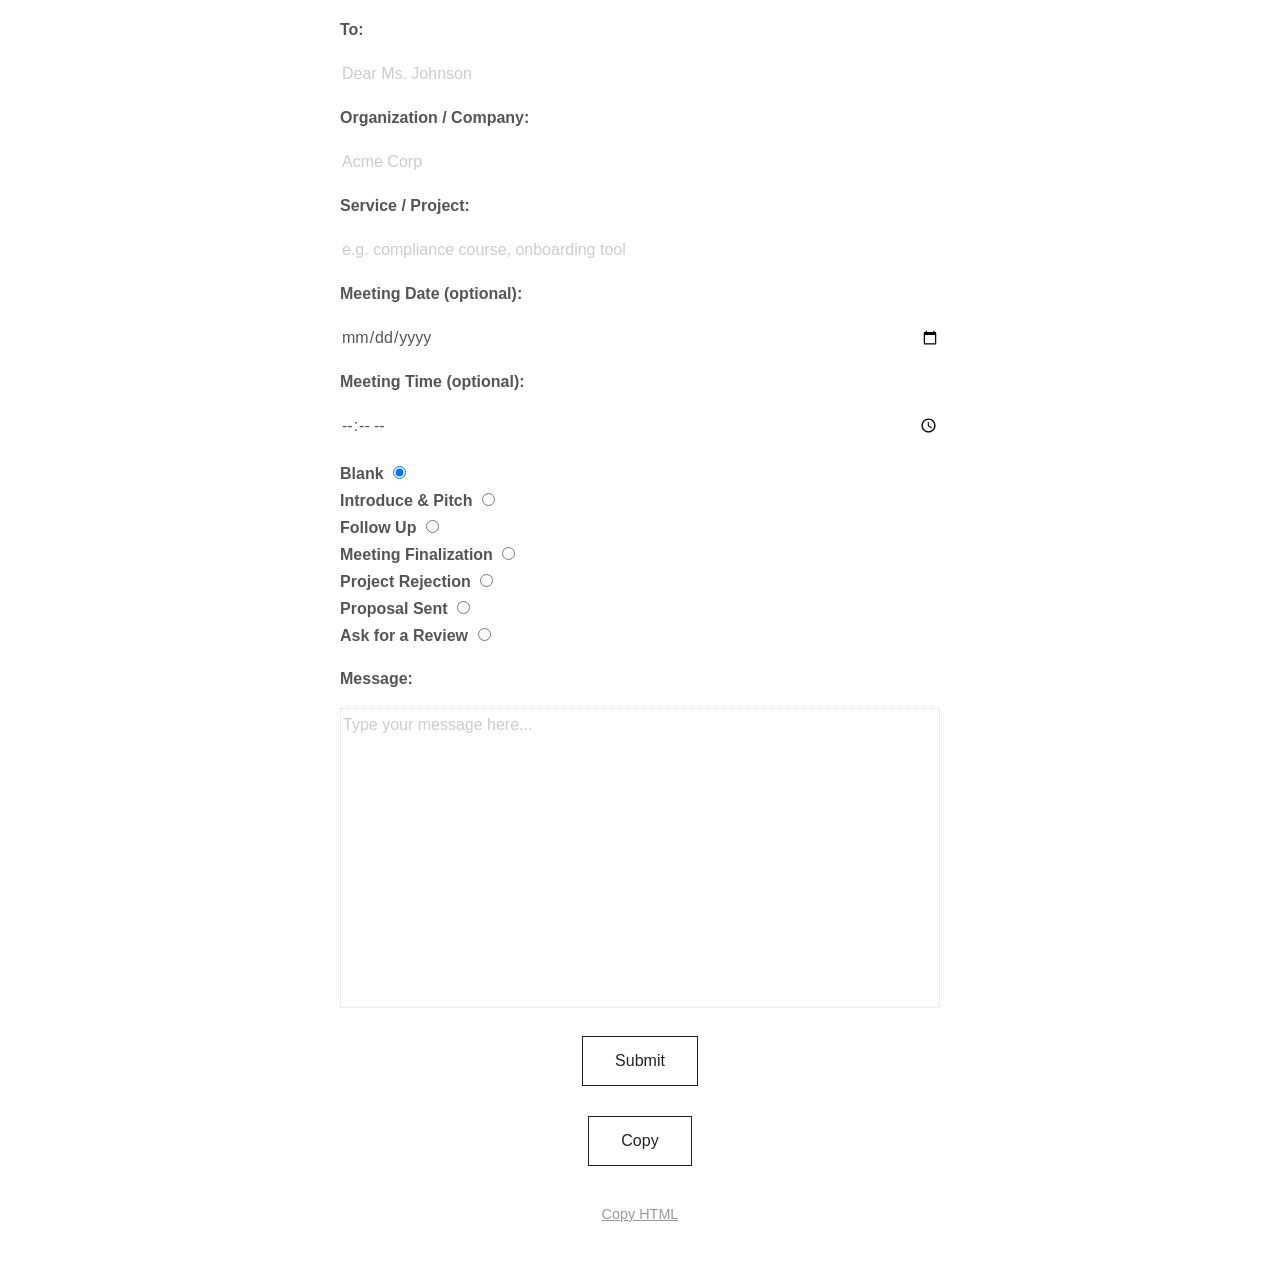
==== email/index.html @ 4a89ad92 "Added Email tool" ====
<!DOCTYPE html>
<html lang="en">

<head>
    <title>eLearning Solutions by Steven Simon || Email</title>
    <meta charset="utf-8">
    <meta name="viewport" content="width=device-width">
    <meta name="robots" content="noindex, nofollow">

    <style type="text/css">
        /* Client specific styles */
        #outlook a { padding: 0; }
        .ReadMsgBody, .ExternalClass { width: 100%; }
        .ExternalClass, .ExternalClass p, .ExternalClass span,
        .ExternalClass font, .ExternalClass td, .ExternalClass div { line-height: 100%; }
        body, table, td, a { -webkit-text-size-adjust: 100%; -ms-text-size-adjust: 100%; }
        table, td { mso-table-lspace: 0pt; mso-table-rspace: 0pt; }
        img { -ms-interpolation-mode: bicubic; }

        /* Reset */
        body { margin: 0; padding: 0; }
        img { border: 0; height: auto; line-height: 100%; outline: none; text-decoration: none; }
        table { border-collapse: collapse !important; }
        body { height: 100% !important; margin: 0; padding: 0; width: 100% !important; }

        /* Mobile */
        @media screen and (max-width: 525px) {
            table[class="responsive-table"] { width: 100% !important; }
            img[class="img-max"] { max-width: 100% !important; height: auto !important; }
        }

        #copyMe {
            display: none;
            background-color: #fff;
        }

        #formInput {
            display: block;
            background-color: white;
            width: 100%;
            margin: auto;
            text-align: center;
            font-family: Verdana, sans-serif;
            font-weight: 700;
            font-size: 1em;
            color: #555;
            line-height: 27px;
            -webkit-font-smoothing: antialiased !important;
            -moz-osx-font-smoothing: grayscale;
        }

        #formInput textarea {
            width: 100%;
            height: 300px;
            margin: 0 auto;
            box-sizing: border-box;
            border: 1px #DDD dotted;
            font-family: Verdana, sans-serif;
            font-weight: 300;
            font-size: 1em;
            color: #555;
            line-height: 27px;
            -webkit-font-smoothing: antialiased !important;
            -moz-osx-font-smoothing: grayscale;
            resize: none;
            outline: 0;
        }

        .formInput {
            font-family: Verdana, sans-serif;
            font-weight: 300;
            font-size: 1em;
            color: #555;
            line-height: 27px;
            -webkit-font-smoothing: antialiased !important;
            -moz-osx-font-smoothing: grayscale;
            width: 100%;
            box-sizing: border-box;
            border: 0;
            outline: 0;
        }

        ::placeholder { color: #CCC; }
        .formText { float: left; }

        form {
            max-width: 600px;
            background-color: white;
            margin: auto;
            padding: 0 20px;
        }

        #submito, #copyo {
            background-color: white;
            border: 1px #222 solid;
            color: #222;
            padding: 15px 32px;
            text-align: center;
            text-decoration: none;
            display: inline-block;
            margin-top: 20px;
            font-size: 16px;
            font-family: Verdana, sans-serif;
            outline: 0;
            margin-bottom: 30px;
            -webkit-appearance: none;
            border-radius: 0px;
        }

        #copyHtmlBtn {
            font-family: Verdana, sans-serif;
            text-align: center;
            font-size: 90%;
            color: #999;
        }

        #copyHtmlBtn:hover { color: #777; }
        #copyHtmlBtn:active { color: #555; }

        #copyo, #copyHtmlBtn {
            margin: auto;
            display: block;
            margin-bottom: 40px;
        }

        #submito:hover, #copyo:hover {
            background-color: #222;
            color: white;
            cursor: pointer;
            outline: 0;
        }

        #submito:active, #copyo:active {
            background-color: #000;
            outline: 0;
        }

        .radios {
            margin-top: 20px;
            text-align: left;
        }

        @media (prefers-color-scheme: dark) {
            .dark-theme { display: block !important; }
            .light-theme { display: none !important; }
        }

        @media (prefers-color-scheme: light) {
            .dark-theme { display: none !important; }
            .light-theme { display: block !important; }
        }
    </style>
</head>

<script src="https://code.jquery.com/jquery-3.6.1.slim.min.js"
    integrity="sha256-w8CvhFs7iHNVUtnSP0YKEg00p9Ih13rlL9zGqvLdePA=" crossorigin="anonymous"></script>

<script type="text/javascript">
    document.addEventListener("DOMContentLoaded", function () {

        document.querySelectorAll('input[type="radio"]').forEach(radio => {
            radio.addEventListener('change', function () {
                var message     = document.getElementById('message');
                var to          = document.getElementById('to').value || 'there';
                var org         = document.getElementById('org').value || 'your organization';
                var service     = document.getElementById('service').value || 'eLearning project';
                var meetingDate = getMeetingDate();
                var meetingTime = getMeetingTime();

                if (this.id === 'default-check') {
                    message.value = '';
                    message.placeholder = "Type your message here...";

                } else if (this.id === 'intro-check') {
                    message.value =
                        "My name is Steven Simon, and I'm an eLearning developer and instructional designer based in Houston, Texas.\n\n" +
                        "I specialize in building custom eLearning courses, interactive tools, educational games, and AI-powered learning solutions — all designed around the way people actually learn.\n\n" +
                        "I came across " + org + " and thought there might be an opportunity to work together. Whether you're looking to build a course from scratch, create custom training tools, or explore what AI can do for your learners, I'd love to have a quick conversation.\n\n" +
                        "You can learn more about my work and request a quote at: siteReplace\n\n" +
                        "Would you be open to a short call to talk through any eLearning needs you might have?";

                } else if (this.id === 'followup-check') {
                    message.value =
                        "I wanted to follow up on my previous message about eLearning development services.\n\n" +
                        "I know things get busy, so I just wanted to make sure my note didn't get lost. If now isn't the right time, no worries at all — feel free to reach out whenever eLearning is on the horizon for " + org + ".\n\n" +
                        "I'm happy to answer any questions or send over more information if that would be helpful.\n\n" +
                        "Hope to connect soon!";

                } else if (this.id === 'meeting-check') {
                    var when = meetingDate ? ' on ' + meetingDate : ' this week';
                    when += meetingTime ? ' at ' + meetingTime : '';
                    message.value =
                        "Thank you for filling out the quote form — I really appreciate your interest!\n\n" +
                        "I'd love to set up a quick discovery call to learn more about your project and talk through how I can help. I'm available" + when + " — just let me know if this works for you, or feel free to suggest a time that's better.\n\n" +
                        "Looking forward to connecting and hearing more about " + (service || 'your project') + "!";

                } else if (this.id === 'rejection-check') {
                    message.value =
                        "Thank you so much for reaching out and sharing more about " + (service || 'your project') + "!\n\n" +
                        "After giving it some thought, I want to be upfront with you — this particular project falls a bit outside the scope of what I specialize in. I want to make sure you find the right fit for your needs, and I wouldn't want to take on work where I can't give you my best.\n\n" +
                        "I truly appreciate you thinking of me, and I hope we might have the opportunity to work together on something that's a better match down the road.\n\n" +
                        "Wishing you all the best with the project!";

                } else if (this.id === 'proposal-check') {
                    message.value =
                        "It was great speaking with you! I really enjoyed learning more about " + org + " and what you're hoping to achieve with " + (service || 'your eLearning project') + ".\n\n" +
                        "As promised, I've put together a proposal based on our conversation. Please review it at your convenience and let me know if you have any questions or would like to adjust the scope.\n\n" +
                        "I'm excited about the possibility of working together and I'm confident we can build something your learners will love.\n\n" +
                        "Looking forward to your thoughts!";

                } else if (this.id === 'review-check') {
                    message.value =
                        "I wanted to reach out and say thank you for the opportunity to work on " + (service || 'your project') + "! It was a pleasure building something together for " + org + ".\n\n" +
                        "If you have a moment, I'd really appreciate a short testimonial or review about your experience working with me. It goes a long way in helping others find the right eLearning partner.\n\n" +
                        "You can leave a review or reach out directly through my website: siteReplace\n\n" +
                        "Thanks again — I hope your learners love it, and I look forward to working together again!";
                }
            });
        });

        // ── Submit ─────────────────────────────────────────────
        $('#submito').click(function () {
            $('html, body').scrollTop(0);

            var to      = document.getElementById('to').value;
            var message = document.getElementById('message').value;

            if (to === '') { alert("Send to who?"); return; }
            if (message === '') { alert("Where's the message?"); return; }

            $('#copyMe').css('display', 'block');
            $('#date').text(formatDate(new Date()));
            $('#who').text(to + ',');

            var siteLink = 'https://stevenraysimon.github.io/elearning-solutions';
            var siteHTML = '<a href="' + siteLink + '" target="_blank" style="color:#0057AD;text-decoration:none;">stevenraysimon.github.io/elearning-solutions</a>';

            var formattedMessage = message
                .replace('siteReplace', siteHTML)
                .replace(/\n\n/g, '<br><br>')
                .replace(/\n/g, '<br>');

            $('#letter').html(formattedMessage);
            $('#formInput').css('display', 'none');
        });

        // ── Copy ───────────────────────────────────────────────
        $('#copyo').click(function () {
            selectText('copyMe');
            document.execCommand('copy');
        });

        // ── Copy HTML ──────────────────────────────────────────
        document.getElementById('copyHtmlBtn').addEventListener('click', function () {
            var copyMe = document.getElementById('copyMe');
            navigator.clipboard.writeText(copyMe.outerHTML).then(function () {
                alert('HTML copied to clipboard!');
            }, function (err) {
                console.error('Failed to copy HTML: ', err);
            });
        });

    }); // DOMContentLoaded

    // ── Helpers ────────────────────────────────────────────────
    function getMeetingDate() {
        var val = document.getElementById('meetingDate').value;
        if (!val) return '';
        var d = new Date(val);
        d.setHours(0, 0, 0, 0);
        d.setDate(d.getDate() + 1);
        var days   = ['Sunday','Monday','Tuesday','Wednesday','Thursday','Friday','Saturday'];
        var months = ['January','February','March','April','May','June','July','August','September','October','November','December'];
        return days[d.getDay()] + ', ' + months[d.getMonth()] + ' ' + d.getDate() + ', ' + d.getFullYear();
    }

    function getMeetingTime() {
        var val = document.getElementById('meetingTime').value;
        if (!val) return '';
        var parts = val.split(':');
        var h     = parseInt(parts[0]);
        var m     = parts[1];
        var ampm  = h >= 12 ? 'PM' : 'AM';
        h = h % 12 || 12;
        return h + ':' + m + ' ' + ampm + ' CT';
    }

    function formatDate(date) {
        var months = ['January','February','March','April','May','June','July','August','September','October','November','December'];
        return months[date.getMonth()] + ' ' + date.getDate() + ', ' + date.getFullYear();
    }

    function selectText(containerid) {
        if (document.selection) {
            var range = document.body.createTextRange();
            range.moveToElementText(document.getElementById(containerid));
            range.select();
        } else if (window.getSelection) {
            var range = document.createRange();
            range.selectNode(document.getElementById(containerid));
            window.getSelection().removeAllRanges();
            window.getSelection().addRange(range);
        }
    }
</script>

<div id="formInput">
    <form>
        <p class="formText">To:</p>
        <input id="to" type="text" placeholder="Dear Ms. Johnson" class="formInput"><br>

        <p class="formText">Organization / Company:</p>
        <input id="org" type="text" placeholder="Acme Corp" class="formInput"><br>

        <p class="formText">Service / Project:</p>
        <input id="service" type="text" placeholder="e.g. compliance course, onboarding tool" class="formInput"><br>

        <p class="formText">Meeting Date (optional):</p>
        <input id="meetingDate" type="date" class="formInput"><br>

        <p class="formText">Meeting Time (optional):</p>
        <input id="meetingTime" type="time" class="formInput"><br>

        <div class="radios">
            <label for="default-check">Blank</label>
            <input type="radio" id="default-check" name="radio" checked><br>

            <label for="intro-check">Introduce &amp; Pitch</label>
            <input type="radio" id="intro-check" name="radio"><br>

            <label for="followup-check">Follow Up</label>
            <input type="radio" id="followup-check" name="radio"><br>

            <label for="meeting-check">Meeting Finalization</label>
            <input type="radio" id="meeting-check" name="radio"><br>

            <label for="rejection-check">Project Rejection</label>
            <input type="radio" id="rejection-check" name="radio"><br>

            <label for="proposal-check">Proposal Sent</label>
            <input type="radio" id="proposal-check" name="radio"><br>

            <label for="review-check">Ask for a Review</label>
            <input type="radio" id="review-check" name="radio"><br>
        </div>

        <p class="formText">Message:</p>
        <textarea id="message" placeholder="Type your message here..."></textarea>
    </form>
    <input id="submito" type="submit" value="Submit">
</div>

<body style="margin: 0; padding: 0;">
    <div style="display:none;font-size:1px;color:#fefefe;line-height:1px;font-family:Verdana,sans-serif;max-height:0px;max-width:0px;opacity:0;overflow:hidden;">
        Thank you for your time!
    </div>

    <div id="copyMe">
        <!-- Banner -->
        <table border="0" cellpadding="0" cellspacing="0" width="100%">
            <tr>
                <td>
                    <table border="0" cellpadding="0" cellspacing="0" class="responsive-table" style="margin:auto;max-width:600px;">
                        <tr>
                            <td>
                                <table border="0" cellpadding="0" cellspacing="0" width="100%" style="text-align:center;">
                                    <tr>
                                        <td>
                                            <a href="https://stevenraysimon.github.io/elearning-solutions" target="_blank" style="text-decoration:none;">
                                                <img src="https://stevenraysimon.github.io/elearning-solutions/email/banner.jpeg"
                                                    alt="eLearning Solutions by Steven Simon"
                                                    style="max-width:600px;width:100%;display:block;">
                                            </a>
                                        </td>
                                    </tr>
                                </table>
                            </td>
                        </tr>
                    </table>
                </td>
            </tr>
        </table>

        <!-- Message Body -->
        <table border="0" cellpadding="0" cellspacing="0" width="100%">
            <tr>
                <td bgcolor="#ffffff" align="center" style="padding:15px 15px 60px 15px;">
                    <table border="0" cellpadding="0" cellspacing="0" class="responsive-table" style="margin:auto;max-width:600px;">
                        <tr>
                            <td>
                                <table border="0" cellpadding="0" cellspacing="0" width="100%" style="text-align:left;">
                                    <tr>
                                        <td id="date" style="font-family:Verdana,sans-serif;font-weight:300;font-size:1em;color:#222;line-height:27px;-webkit-font-smoothing:antialiased;padding-top:20px;">
                                            date
                                        </td>
                                    </tr>
                                    <tr>
                                        <td id="who" style="font-family:Verdana,sans-serif;font-weight:300;font-size:1em;color:#222;line-height:27px;-webkit-font-smoothing:antialiased;padding-top:20px;">
                                            who
                                        </td>
                                    </tr>
                                    <tr>
                                        <td id="letter" style="font-family:Verdana,sans-serif;font-weight:300;font-size:1em;color:#222;line-height:27px;-webkit-font-smoothing:antialiased;padding-top:20px;">
                                            message
                                        </td>
                                    </tr>
                                    <tr>
                                        <td style="font-family:Verdana,sans-serif;font-weight:300;font-size:1em;color:#222;line-height:27px;-webkit-font-smoothing:antialiased;padding-top:20px;">
                                            Thank you very much!<br>
                                            Steven Simon<br>
                                            <i>eLearning Developer &amp; Instructional Designer</i><br>
                                            <a href="tel:346.373.0801" target="_blank" style="color:#0057AD;text-decoration:none;font-family:Verdana,sans-serif;font-weight:300;font-size:1em;">346.373.0801</a><br>
                                            <a href="mailto:stevenraysimon@gmail.com" style="color:#0057AD;text-decoration:none;font-family:Verdana,sans-serif;font-weight:300;font-size:1em;">stevenraysimon@gmail.com</a><br>
                                            <a href="https://stevenraysimon.github.io/elearning-solutions" target="_blank" style="color:#0057AD;text-decoration:none;font-family:Verdana,sans-serif;font-weight:300;font-size:1em;">stevenraysimon.github.io/elearning-solutions</a>
                                        </td>
                                    </tr>
                                </table>
                            </td>
                        </tr>
                    </table>
                </td>
            </tr>
        </table>
    </div><!-- /copyMe -->

    <input id="copyo" type="submit" value="Copy">
    <a href="#" id="copyHtmlBtn" title="Copy HTML">Copy HTML</a>
</body>

</html>
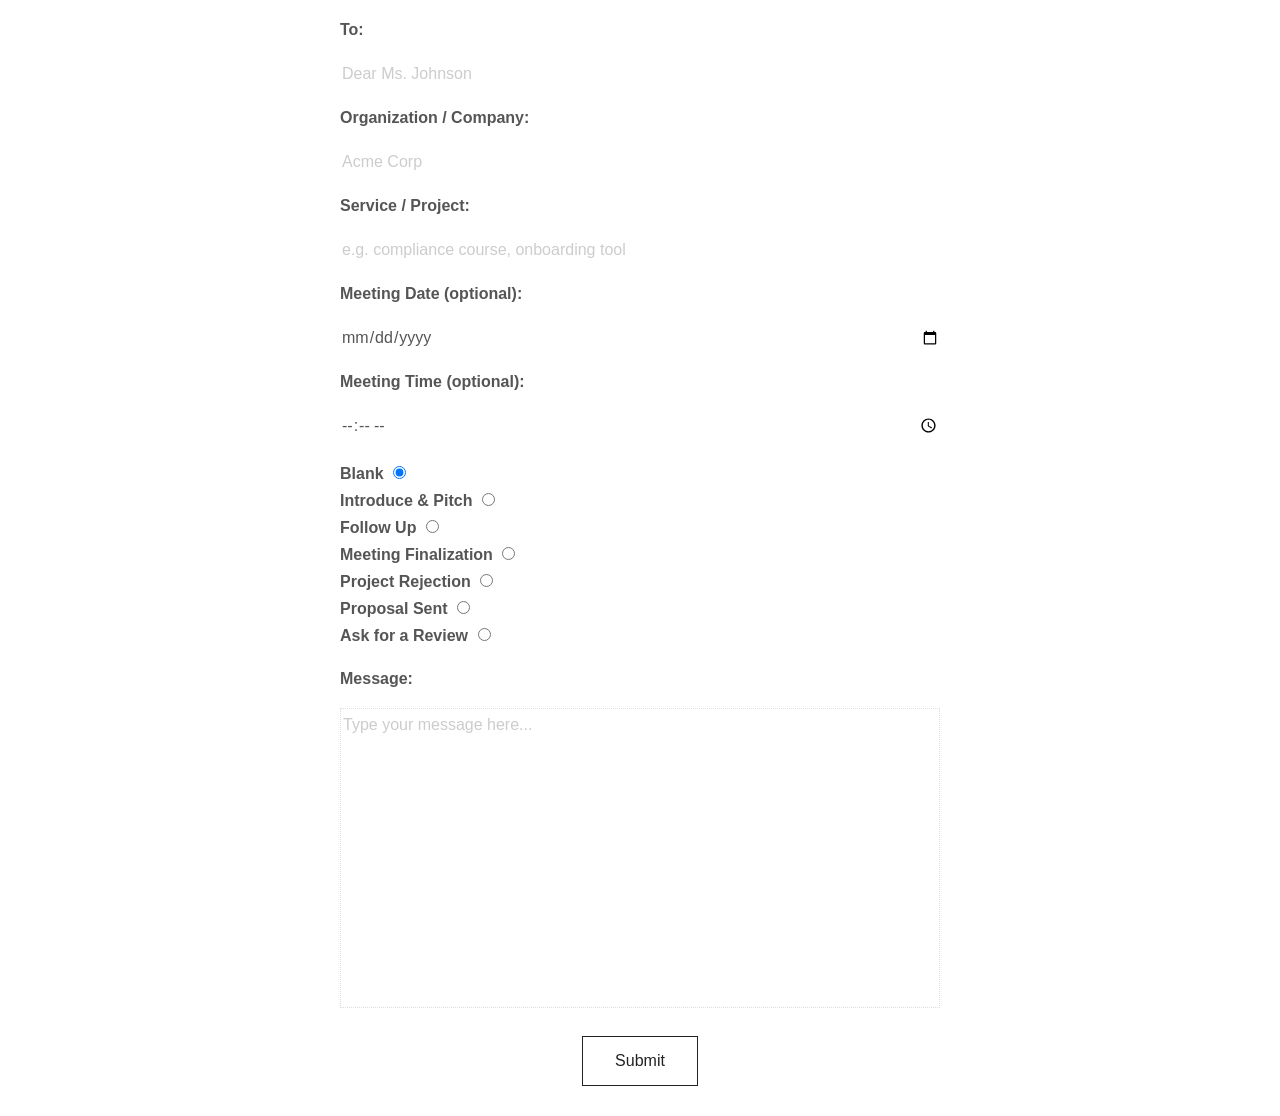
==== commit 762ac5ca: "Fixed email tool" ====
--- a/email/index.html
+++ b/email/index.html
@@ -6,6 +6,12 @@
     <meta charset="utf-8">
     <meta name="viewport" content="width=device-width">
     <meta name="robots" content="noindex, nofollow">
+
+    <link rel="icon" type="image/x-icon" href="/elearning-solutions/images/favicons/favicon.ico">
+    <link rel="icon" type="image/png" sizes="16x16" href="/elearning-solutions/images/favicons/favicon-16x16.png">
+    <link rel="icon" type="image/png" sizes="32x32" href="/elearning-solutions/images/favicons/favicon-32x32.png">
+    <link rel="apple-touch-icon" sizes="180x180" href="/elearning-solutions/images/favicons/apple-touch-icon.png">
+    <link rel="manifest" href="/elearning-solutions/images/favicons/site.webmanifest">
 
     <style type="text/css">
         /* Client specific styles */
@@ -232,8 +238,8 @@
             $('#date').text(formatDate(new Date()));
             $('#who').text(to + ',');
 
-            var siteLink = 'https://stevenraysimon.github.io/elearning-solutions';
-            var siteHTML = '<a href="' + siteLink + '" target="_blank" style="color:#0057AD;text-decoration:none;">stevenraysimon.github.io/elearning-solutions</a>';
+            var siteLink = 'https://stevensimon.dev';
+            var siteHTML = '<a href="' + siteLink + '" target="_blank" style="color:#0057AD;text-decoration:none;">stevensimon.dev</a>';
 
             var formattedMessage = message
                 .replace('siteReplace', siteHTML)
@@ -242,6 +248,8 @@
 
             $('#letter').html(formattedMessage);
             $('#formInput').css('display', 'none');
+            $('#copyo').css('display', 'block');
+            $('#copyHtmlBtn').css('display', 'block');
         });
 
         // ── Copy ───────────────────────────────────────────────
@@ -356,7 +364,7 @@
     </div>
 
     <div id="copyMe">
-        <!-- Banner -->
+        <!-- Logo -->
         <table border="0" cellpadding="0" cellspacing="0" width="100%">
             <tr>
                 <td>
@@ -366,10 +374,11 @@
                                 <table border="0" cellpadding="0" cellspacing="0" width="100%" style="text-align:center;">
                                     <tr>
                                         <td>
-                                            <a href="https://stevenraysimon.github.io/elearning-solutions" target="_blank" style="text-decoration:none;">
-                                                <img src="https://stevenraysimon.github.io/elearning-solutions/email/banner.jpeg"
+                                            <a href="https://stevensimon.dev" target="_blank" style="text-decoration:none;">
+                                                <img src="https://stevensimon.dev/images/logo-red.png"
                                                     alt="eLearning Solutions by Steven Simon"
-                                                    style="max-width:600px;width:100%;display:block;">
+                                                    width="200"
+                                                    style="max-width:200px;width:100%;height:auto;padding:30px;display:block;margin:auto;">
                                             </a>
                                         </td>
                                     </tr>
@@ -411,7 +420,7 @@
                                             <i>eLearning Developer &amp; Instructional Designer</i><br>
                                             <a href="tel:346.373.0801" target="_blank" style="color:#0057AD;text-decoration:none;font-family:Verdana,sans-serif;font-weight:300;font-size:1em;">346.373.0801</a><br>
                                             <a href="mailto:stevenraysimon@gmail.com" style="color:#0057AD;text-decoration:none;font-family:Verdana,sans-serif;font-weight:300;font-size:1em;">stevenraysimon@gmail.com</a><br>
-                                            <a href="https://stevenraysimon.github.io/elearning-solutions" target="_blank" style="color:#0057AD;text-decoration:none;font-family:Verdana,sans-serif;font-weight:300;font-size:1em;">stevenraysimon.github.io/elearning-solutions</a>
+                                            <a href="https://stevensimon.dev" target="_blank" style="color:#0057AD;text-decoration:none;font-family:Verdana,sans-serif;font-weight:300;font-size:1em;">stevensimon.dev</a>
                                         </td>
                                     </tr>
                                 </table>
@@ -423,8 +432,8 @@
         </table>
     </div><!-- /copyMe -->
 
-    <input id="copyo" type="submit" value="Copy">
-    <a href="#" id="copyHtmlBtn" title="Copy HTML">Copy HTML</a>
+    <input id="copyo" type="submit" value="Copy" style="display:none;">
+    <a href="#" id="copyHtmlBtn" title="Copy HTML" style="display:none;">Copy HTML</a>
 </body>
 
 </html>
